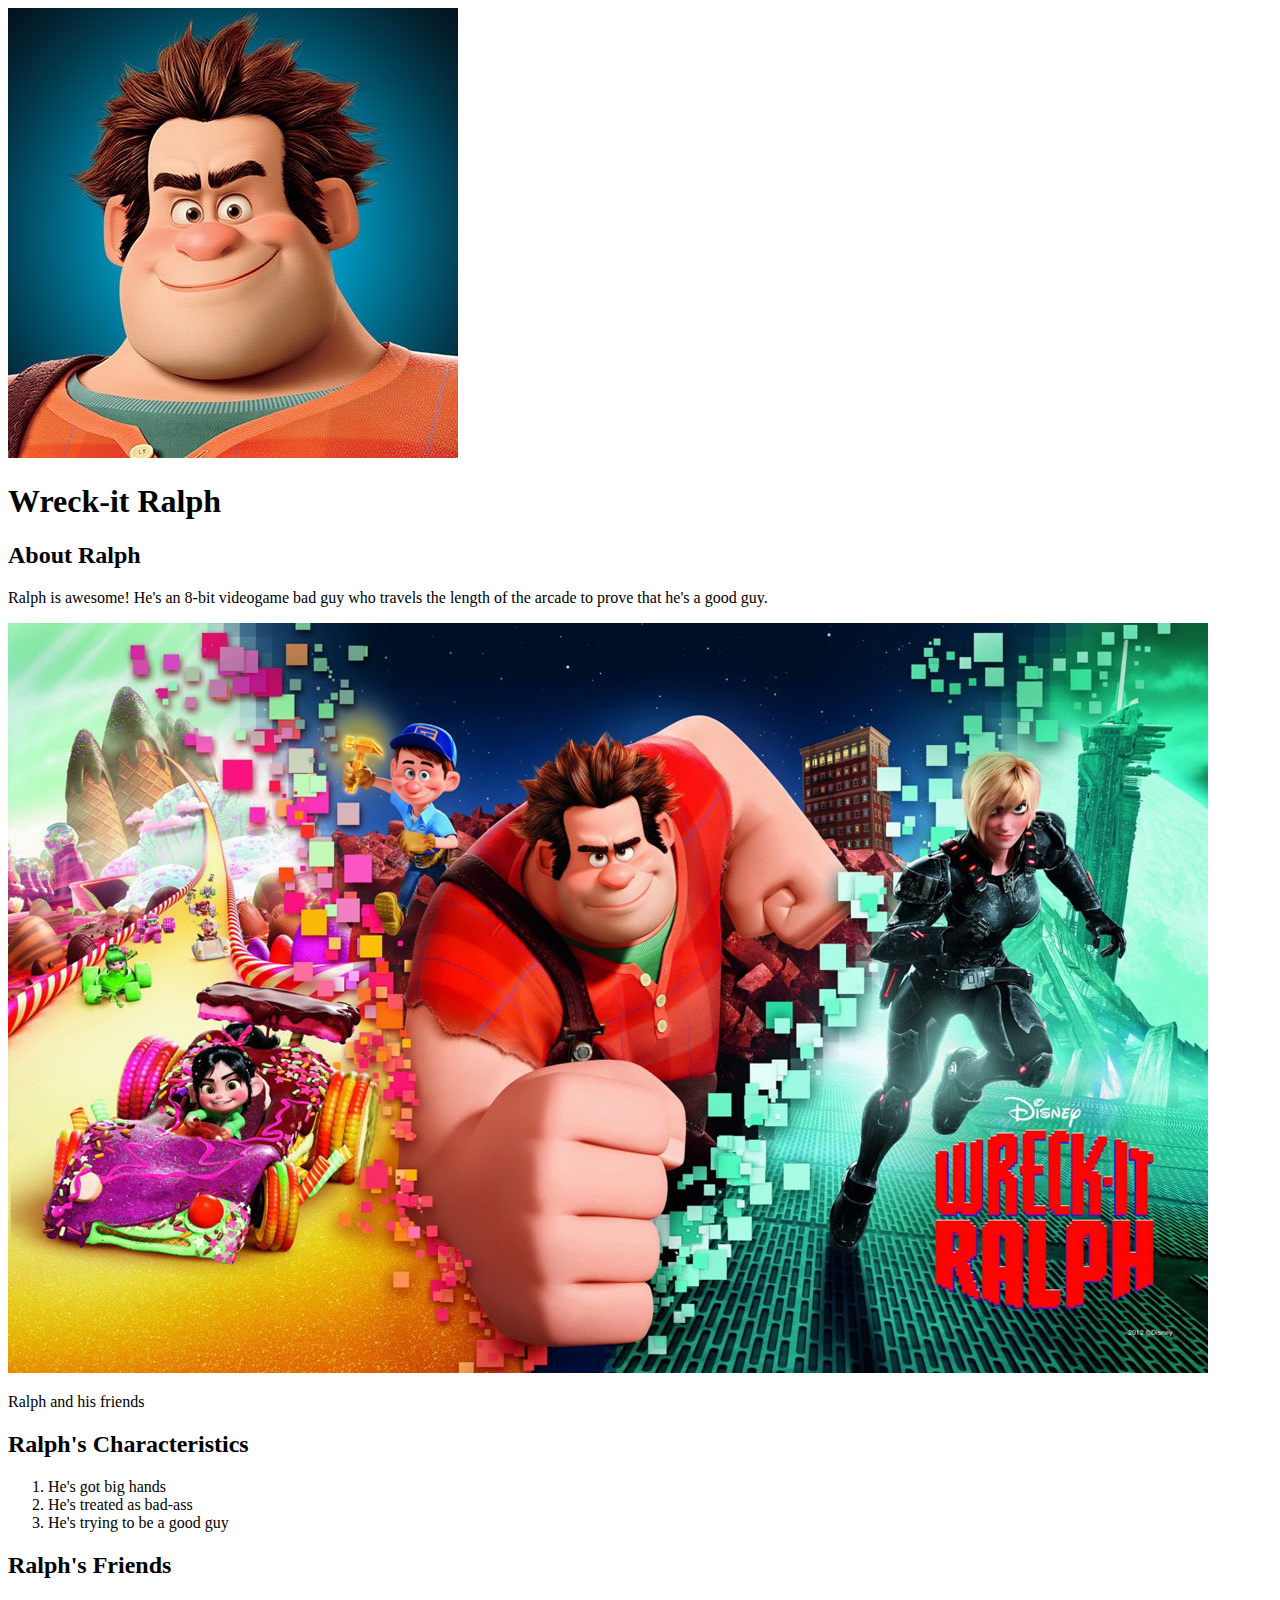
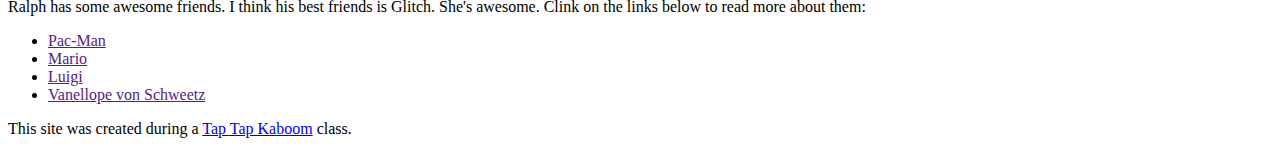
==== index.html @ 039971b6 "added our characters index.html file and a few pictures" ====
<!DOCTYPE html>
<html>
<head>
	<meta charset="utf-8">
	<meta name="viewport" content="width=device-width, initial-scale=1">
	<title>Wreck-it Ralph</title>
	<link rel="icon" href="img/ralph-avatar.jpeg">
</head>
<body>

	<!--header element -->
	<header>
		<img src="img/ralph-avatar.jpeg">
		<h1>Wreck-it Ralph</h1>
	</header>

	<!-- main element -->
	<main>
		<h2>About Ralph</h2>
		<p>Ralph is awesome! He's an 8-bit videogame bad guy who travels the length of the arcade to prove that he's a good guy.</p>
		<img src="img/ralph-big.jpg">
		<p>Ralph and his friends</p>
		<h2>Ralph's Characteristics</h2>
		<ol>
			<li>He's got big hands</li>
			<li>He's treated as bad-ass</li>
			<li>He's trying to be a good guy</li>
		</ol>
		<h2>Ralph's Friends</h2>
		<p>Ralph has some awesome friends. I think his best friends is Glitch. She's awesome. Clink on the links below to read more about them:</p>
		<ul>
			<li><a target="_blank" href="">Pac-Man</a></li>
			<li><a target="_blank" href="">Mario</a></li>
			<li><a target="_blank" href="">Luigi</a></li>
			<li><a target="_blank" href="">Vanellope von Schweetz</a></li>
		</ul>	
	</main>

	<!-- Footer element -->
	<footer>
		<p>This site was created during a <a href="https://taptapkaboom.com">Tap Tap Kaboom</a> class.</p>
	</footer>

</body>
</html>
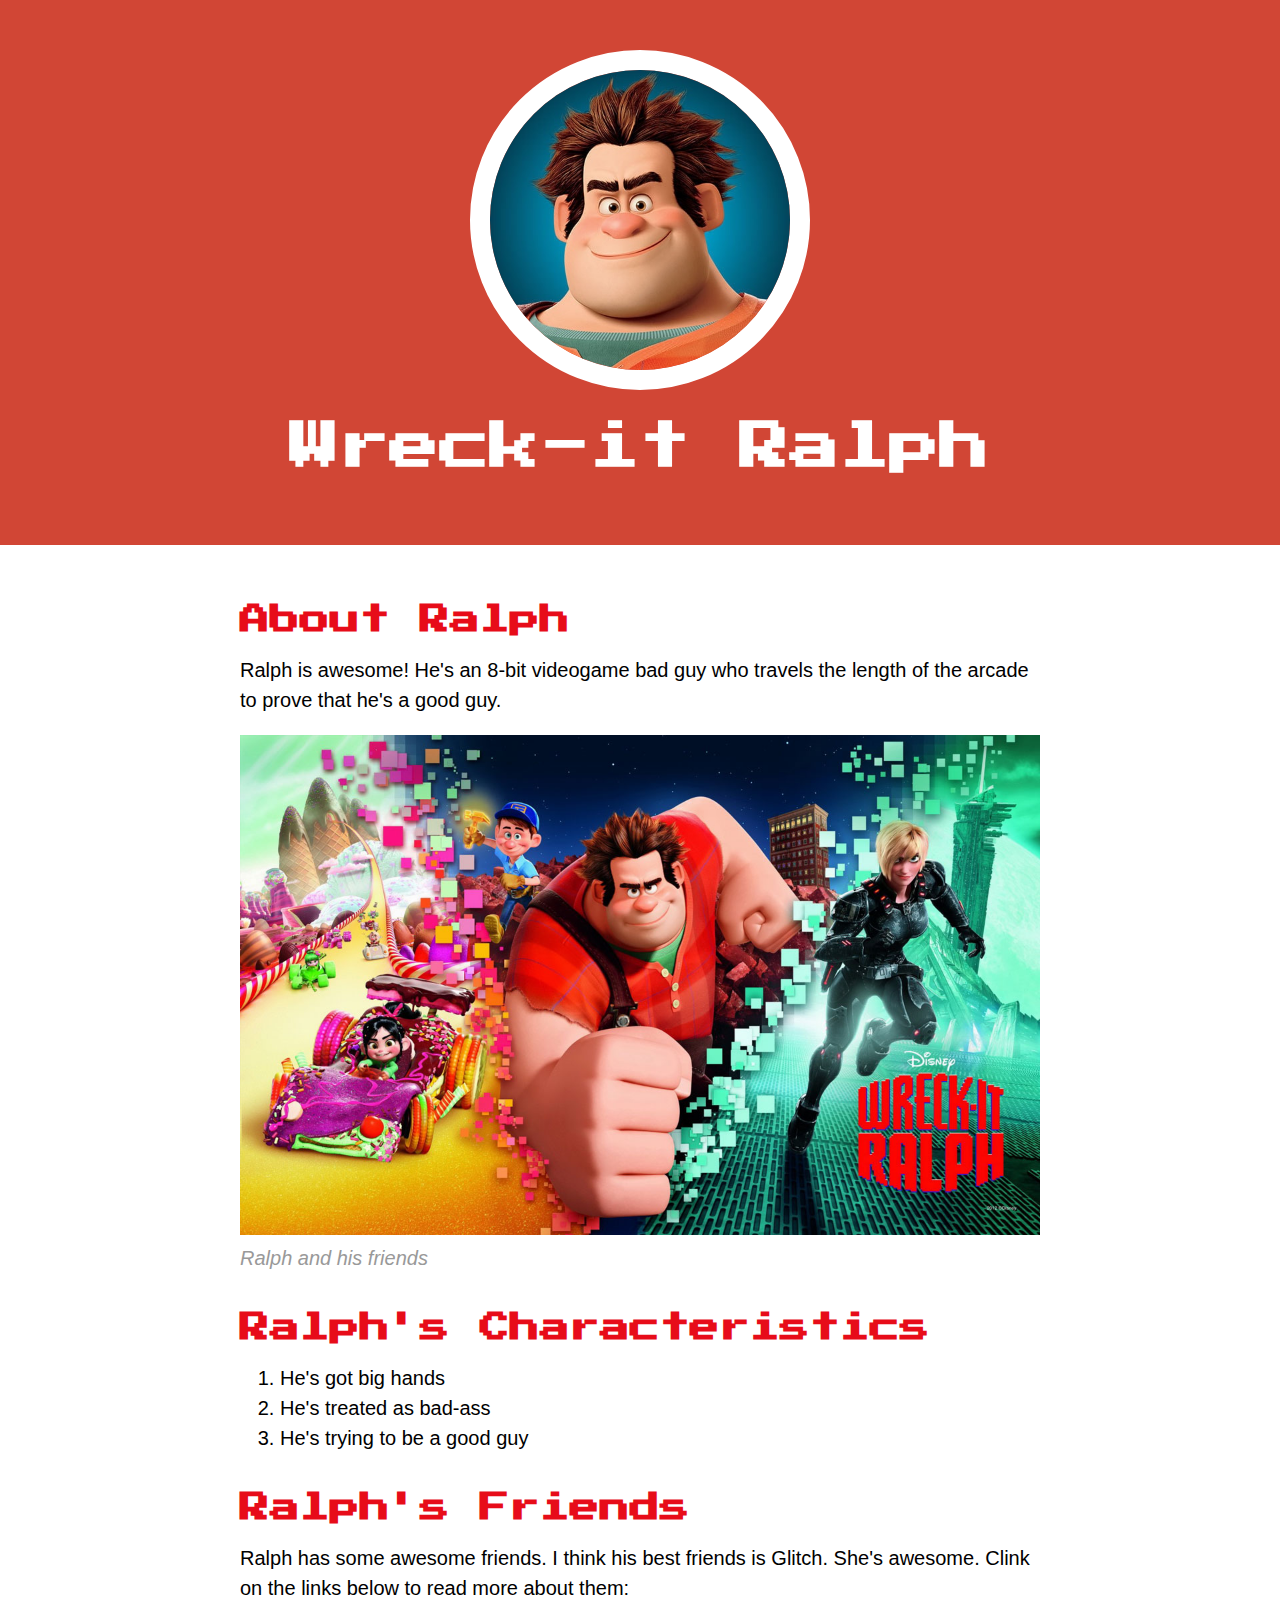
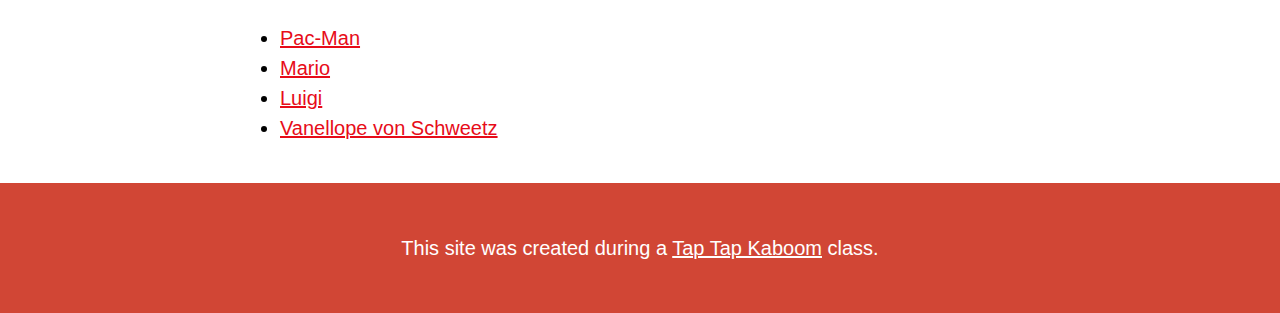
==== commit 88403145: "wrote the css for our character website" ====
--- a/index.html
+++ b/index.html
@@ -5,6 +5,8 @@
 	<meta name="viewport" content="width=device-width, initial-scale=1">
 	<title>Wreck-it Ralph</title>
 	<link rel="icon" href="img/ralph-avatar.jpeg">
+	<link href="https://fonts.googleapis.com/css2?family=Press+Start+2P&display=swap" rel="stylesheet">
+	<link rel="stylesheet" type="text/css" href="hero.css">
 </head>
 <body>
 
@@ -19,7 +21,7 @@
 		<h2>About Ralph</h2>
 		<p>Ralph is awesome! He's an 8-bit videogame bad guy who travels the length of the arcade to prove that he's a good guy.</p>
 		<img src="img/ralph-big.jpg">
-		<p>Ralph and his friends</p>
+		<p class="caption">Ralph and his friends</p>
 		<h2>Ralph's Characteristics</h2>
 		<ol>
 			<li>He's got big hands</li>
--- a/hero.css
+++ b/hero.css
@@ -0,0 +1,79 @@
+body{
+	margin: 0;
+	font-family: 'Helvetica', 'Arial', sans-serif;
+	font-size: 20px;
+	line-height: 30px;
+}
+
+header{
+	background-color: #d14635;
+	text-align: center;
+	padding-top: 50px;
+	padding-bottom: 50px;
+}
+
+h1, h2{
+	font-family: 'Press Start 2P', cursive;
+}
+
+header h1{
+	color: white;
+	font-size: 50px;
+}
+
+header img{
+	border-radius: 170px;
+	width: 300px;
+	border: 20px solid white;
+}
+
+main{
+	max-width: 800px;
+	margin: 0 auto;
+	padding: 20px;
+}
+
+main img{
+	max-width: 100%;
+}
+
+h2{
+	font-size: 30px;
+	color: #e70c19;
+	margin: 40px 0 10px;
+}
+
+a{
+	color: #e70c19;
+}
+
+a:hover{
+	color: white;
+	background-color: #483a94;
+}
+
+footer{
+	background-color: #d14635;
+	text-align: center;
+	color: white;
+	padding: 50px;
+}
+
+footer p{
+	margin: 0;
+}
+
+footer a{
+	color: white;
+}
+
+footer a:hover{
+	opacity: .5;
+	background-color: transparent;
+}
+
+p.caption{
+	color: #999999;
+	font-style: italic;
+	margin-top: 0;
+}